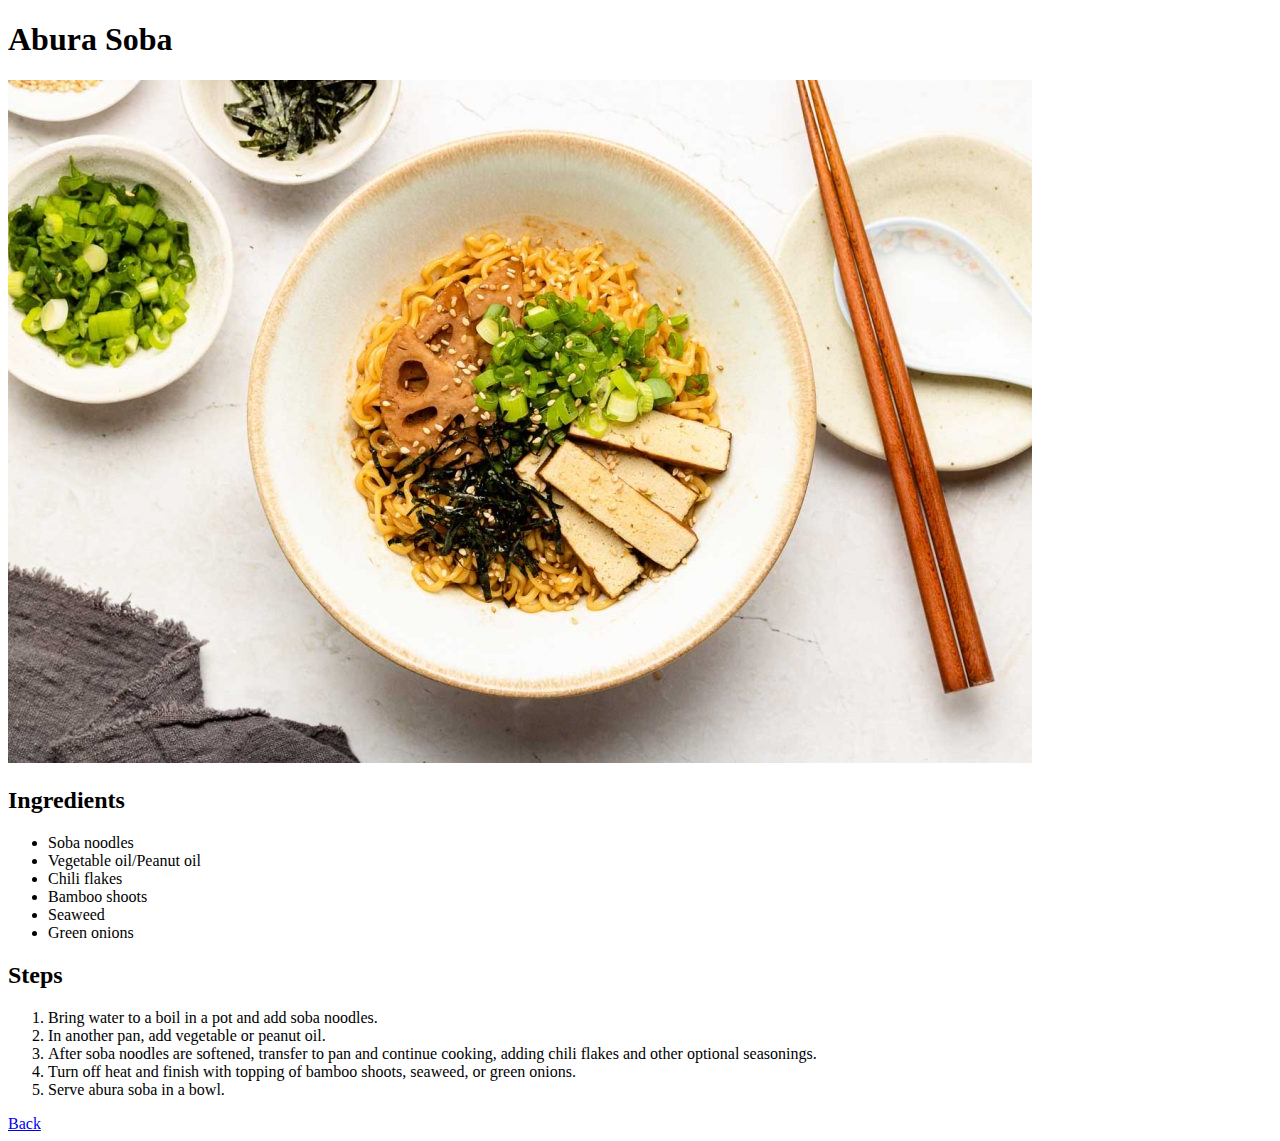
==== recipes/abura_soba.html @ e74ea3bc "Added steps for all the recipes. Changed recipe#.html to proper recipe names" ====
<!DOCTYPE html>
<html lang="en">
<head>
    <meta charset="UTF-8">
    <meta name="viewport" content="width=device-width, initial-scale=1.0">
    <title>Abura Soba</title>
</head>
<body>
    <h1>Abura Soba</h1>
    <img src="./images/abura_soba.jpg" alt="A photo of Abura Soba">
    <h2>Ingredients</h2>
    <ul> 
        <li>Soba noodles</li>
        <li>Vegetable oil/Peanut oil</li>
        <li>Chili flakes</li>
        <li>Bamboo shoots</li>
        <li>Seaweed</li>
        <li>Green onions</li>
    </ul>
    <h2>Steps</h2>
    <ol>
        <li>Bring water to a boil in a pot and add soba noodles.</li>
        <li>In another pan, add vegetable or peanut oil.</li>
        <li>After soba noodles are softened, transfer to pan and continue cooking, adding chili flakes and other optional seasonings.</li>
        <li>Turn off heat and finish with topping of bamboo shoots, seaweed, or green onions.</li>
        <li>Serve abura soba in a bowl.</li>
    </ol>
    <a href="../index.html">Back</a>
</body>
</html>
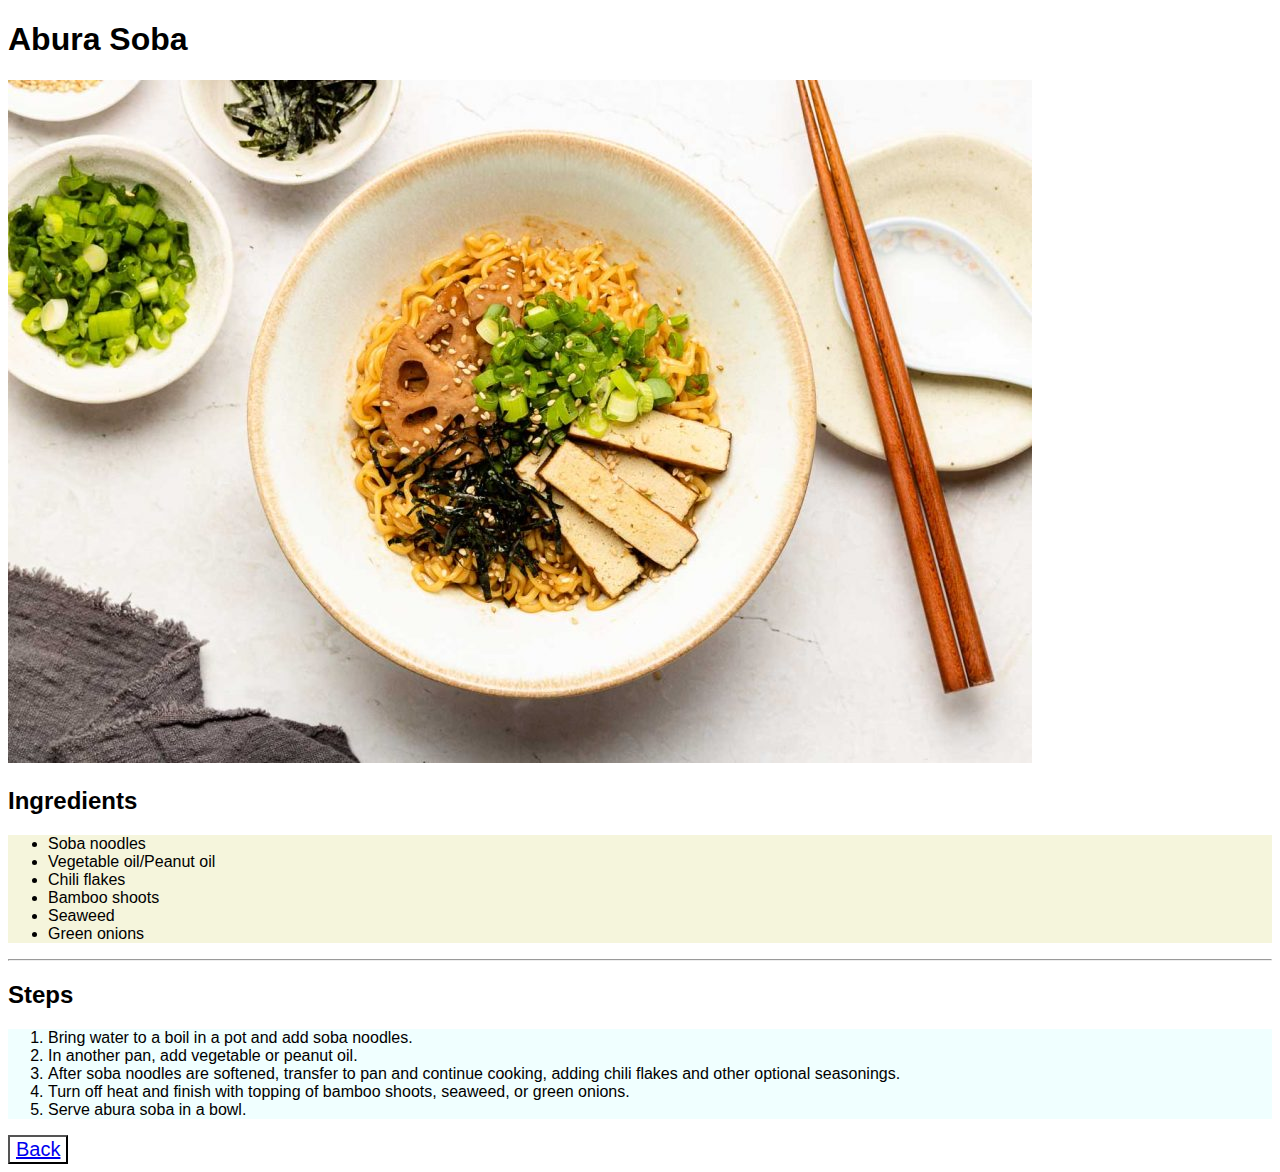
==== commit db6e7b9a: "Add CSS to html pages" ====
--- a/recipes/abura_soba.html
+++ b/recipes/abura_soba.html
@@ -4,12 +4,13 @@
     <meta charset="UTF-8">
     <meta name="viewport" content="width=device-width, initial-scale=1.0">
     <title>Abura Soba</title>
+    <link rel="stylesheet" href="./styles/style.css">
 </head>
 <body>
     <h1>Abura Soba</h1>
     <img src="./images/abura_soba.jpg" alt="A photo of Abura Soba">
     <h2>Ingredients</h2>
-    <ul> 
+    <ul class="ingredients"> 
         <li>Soba noodles</li>
         <li>Vegetable oil/Peanut oil</li>
         <li>Chili flakes</li>
@@ -17,14 +18,17 @@
         <li>Seaweed</li>
         <li>Green onions</li>
     </ul>
+    <hr>
     <h2>Steps</h2>
-    <ol>
+    <ol class="steps">
         <li>Bring water to a boil in a pot and add soba noodles.</li>
         <li>In another pan, add vegetable or peanut oil.</li>
         <li>After soba noodles are softened, transfer to pan and continue cooking, adding chili flakes and other optional seasonings.</li>
         <li>Turn off heat and finish with topping of bamboo shoots, seaweed, or green onions.</li>
         <li>Serve abura soba in a bowl.</li>
     </ol>
-    <a href="../index.html">Back</a>
+    <button class="button">
+        <a href="../index.html">Back</a>
+    </button>
 </body>
 </html>--- a/recipes/styles/style.css
+++ b/recipes/styles/style.css
@@ -0,0 +1,17 @@
+body {
+    font-family: Arial, Helvetica, sans-serif;
+  }
+
+  .ingredients {
+    background-color: beige;
+  }
+
+  .steps {
+    background-color:azure;
+  }
+
+  .button {
+    background-color: white;
+    color:black;
+    font-size: 20px;
+  }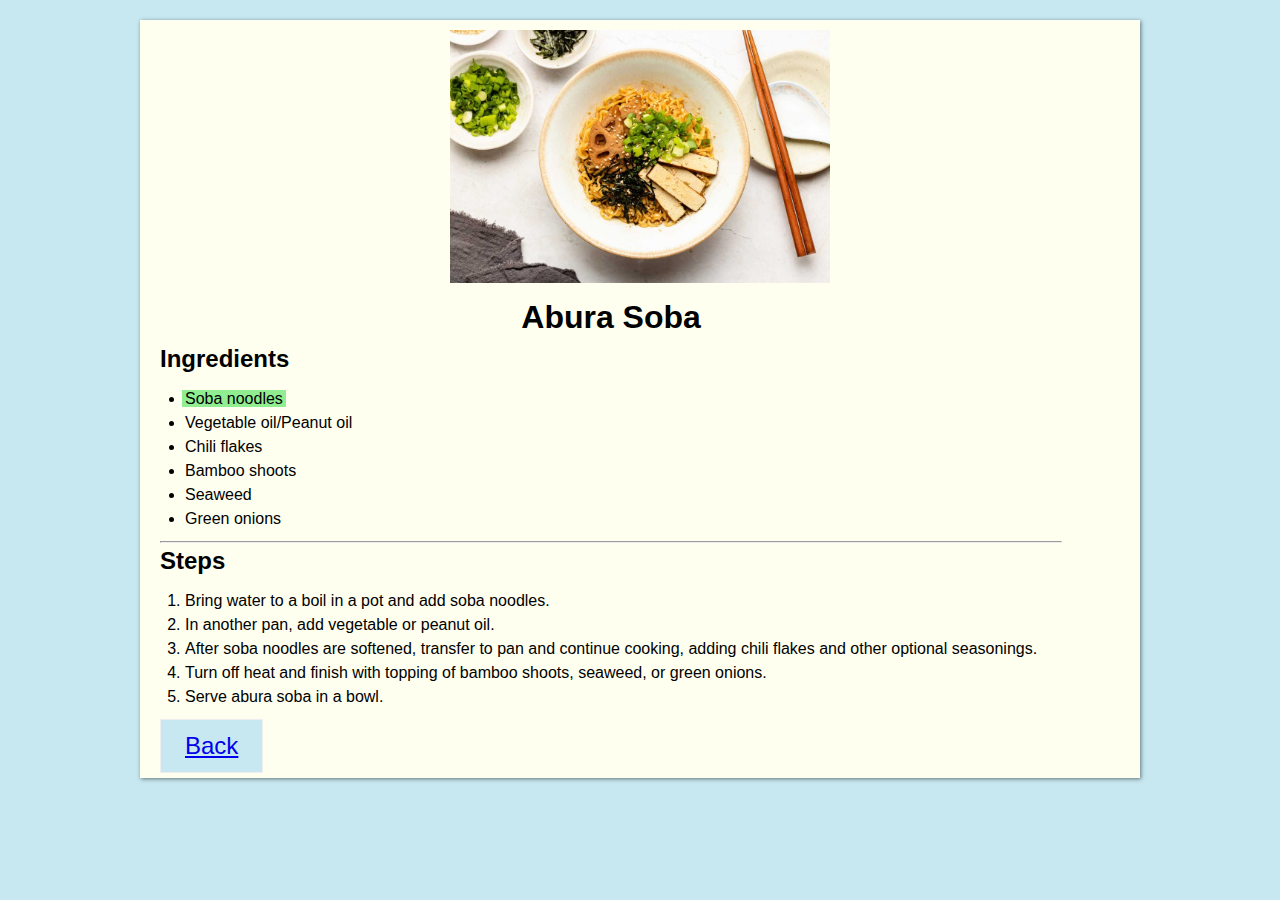
==== commit dfc07873: "Updated CSS to follow box models. HTML files adjusted to accomodate for deleted or new changes" ====
--- a/recipes/abura_soba.html
+++ b/recipes/abura_soba.html
@@ -7,28 +7,32 @@
     <link rel="stylesheet" href="./styles/style.css">
 </head>
 <body>
-    <h1>Abura Soba</h1>
-    <img src="./images/abura_soba.jpg" alt="A photo of Abura Soba">
-    <h2>Ingredients</h2>
-    <ul class="ingredients"> 
-        <li>Soba noodles</li>
-        <li>Vegetable oil/Peanut oil</li>
-        <li>Chili flakes</li>
-        <li>Bamboo shoots</li>
-        <li>Seaweed</li>
-        <li>Green onions</li>
-    </ul>
-    <hr>
-    <h2>Steps</h2>
-    <ol class="steps">
-        <li>Bring water to a boil in a pot and add soba noodles.</li>
-        <li>In another pan, add vegetable or peanut oil.</li>
-        <li>After soba noodles are softened, transfer to pan and continue cooking, adding chili flakes and other optional seasonings.</li>
-        <li>Turn off heat and finish with topping of bamboo shoots, seaweed, or green onions.</li>
-        <li>Serve abura soba in a bowl.</li>
-    </ol>
-    <button class="button">
-        <a href="../index.html">Back</a>
-    </button>
+<div class="recipe-card">
+        <img src="./images/abura_soba.jpg" alt="A photo of Abura Soba">
+        <div class="recipe-contents">
+            <h1 class ="title">Abura Soba</h1>
+            <h2>Ingredients</h2>
+            <ul class="ingredients"> 
+                <li><span class="highlight">Soba noodles</span></li>
+                <li>Vegetable oil/Peanut oil</li>
+                <li>Chili flakes</li>
+                <li>Bamboo shoots</li>
+                <li>Seaweed</li>
+                <li>Green onions</li>
+            </ul>
+            <hr>
+            <h2>Steps</h2>
+            <ol class="steps">
+                <li>Bring water to a boil in a pot and add soba noodles.</li>
+                <li>In another pan, add vegetable or peanut oil.</li>
+                <li>After soba noodles are softened, transfer to pan and continue cooking, adding chili flakes and other optional seasonings.</li>
+                <li>Turn off heat and finish with topping of bamboo shoots, seaweed, or green onions.</li>
+                <li>Serve abura soba in a bowl.</li>
+            </ol>
+            <button class="button">
+                <a href="../index.html">Back</a>
+            </button>
+        </div>
+</div>
 </body>
 </html>--- a/recipes/styles/style.css
+++ b/recipes/styles/style.css
@@ -1,17 +1,56 @@
-body {
-    font-family: Arial, Helvetica, sans-serif;
+  * {
+  line-height: 1.5;
+  margin: 0;
+  padding: 0;
+  box-sizing: border-box;
   }
 
-  .ingredients {
-    background-color: beige;
+  body {
+    font-family: Arial, Helvetica, sans-serif;
+    background-color: #c7e8f1;
   }
 
-  .steps {
-    background-color:azure;
+
+  img {
+    width: 400px;
+    height: auto;
+    display: block;
+    padding: 10px;
+    margin: 0 auto;
+  }
+
+  .title {
+    margin-top: -20px;
+    text-align: center;
+  }
+  .recipe-card {
+    width:1000px;
+    background-color: ivory;
+    margin: 20px auto;
+    box-shadow: 1px 1px 4px rgba(0, 0, 0, .5); 
+  }
+  .recipe-contents {
+    padding-top: 20px;
+    display: inline-block;
+    margin-left: 20px;
+  }
+
+  ul, ol {
+    display: inline-block;
+    margin: 10px 25px;
   }
 
   .button {
-    background-color: white;
-    color:black;
-    font-size: 20px;
+    background: #c7e8f1;
+    border: 1px solid #eee;
+    display: block;
+    padding: 8px 24px;
+    font-size: 24px;
+    margin-bottom: 5px;
+  }
+
+  span.highlight {
+    background-color: lightgreen;
+    padding: 0 3px;
+    margin: 0 -3px;
   }